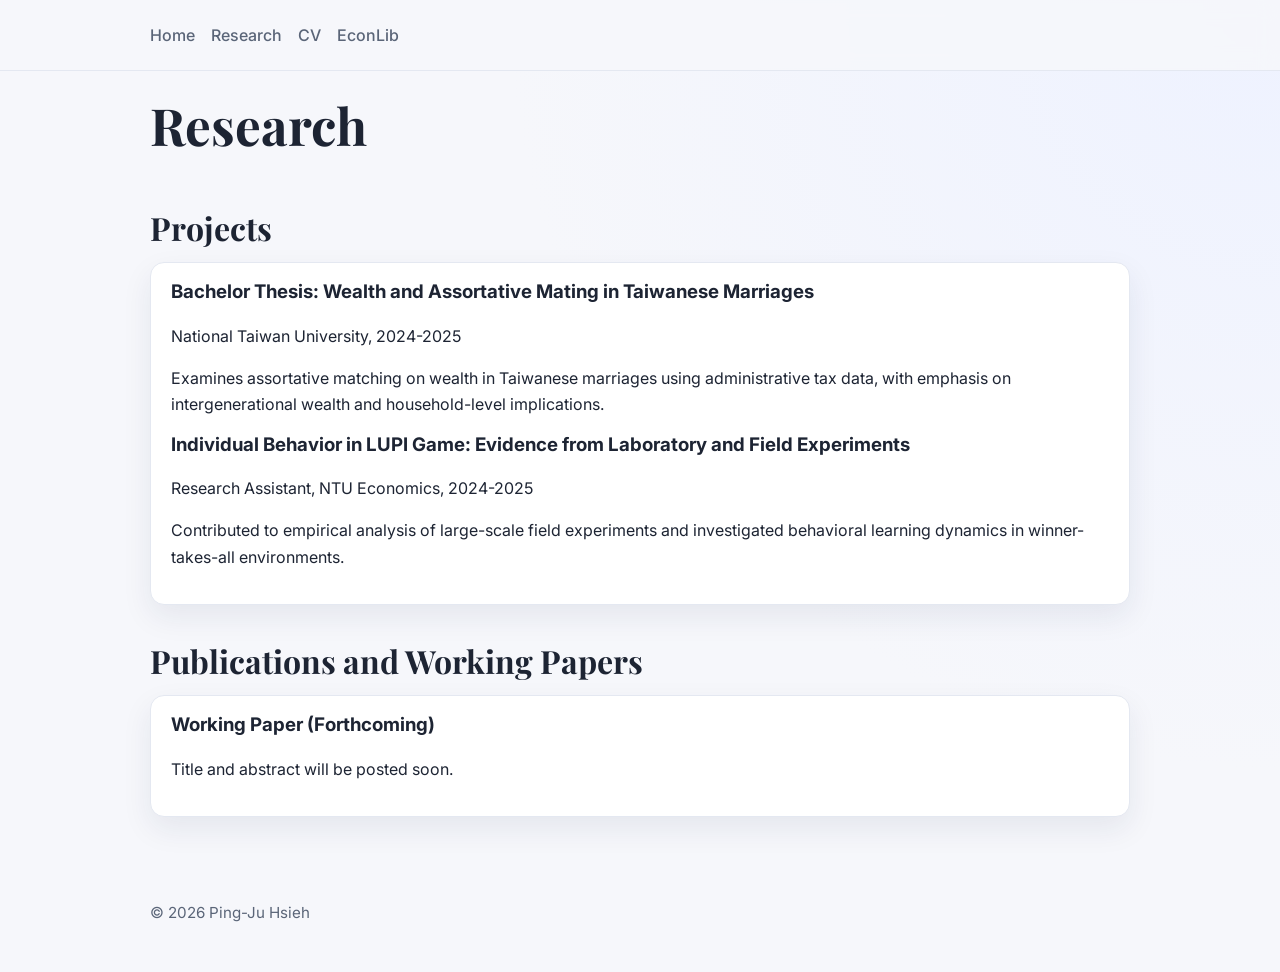
==== research.html @ 2653a3c8 "update" ====
<!DOCTYPE html>
<html lang="en">
<head>
  <meta charset="UTF-8">
  <meta name="viewport" content="width=device-width, initial-scale=1.0">
  <title>Ping-Ju Hsieh | Research</title>
  <meta name="description" content="Research projects and publications of Ping-Ju Hsieh.">
  <link rel="preconnect" href="https://fonts.googleapis.com">
  <link rel="preconnect" href="https://fonts.gstatic.com" crossorigin>
  <link href="https://fonts.googleapis.com/css2?family=Inter:wght@300;400;500;600&family=Playfair+Display:wght@500;700&display=swap" rel="stylesheet">
  <link rel="stylesheet" href="styles.css">
</head>
<body>
  <header class="site-header">
    <div class="container nav-wrap">
      <button class="menu-toggle" aria-label="Toggle menu" aria-expanded="false">Menu</button>
      <nav class="site-nav" id="site-nav">
        <a href="index.html">Home</a>
        <a href="research.html">Research</a>
        <a href="doc/cv_academics.pdf" target="_blank" rel="noopener noreferrer">CV</a>
        <a href="https://github.com/pingjuhsieh/Econlib-lean" target="_blank" rel="noopener noreferrer">EconLib</a>
      </nav>
    </div>
  </header>

  <main class="container layout">
    <section class="section">
      <h1>Research</h1>
      <p class="lead">
      </p>
    </section>

    <section class="section">
      <h2>Projects</h2>
      <div class="card">
        <article class="research-item">
          <h3>Bachelor Thesis: Wealth and Assortative Mating in Taiwanese Marriages</h3>
          <p class="research-meta">National Taiwan University, 2024-2025</p>
          <p>
            Examines assortative matching on wealth in Taiwanese marriages using administrative tax data,
            with emphasis on intergenerational wealth and household-level implications.
          </p>
        </article>

        <article class="research-item">
          <h3>Individual Behavior in LUPI Game: Evidence from Laboratory and Field Experiments</h3>
          <p class="research-meta">Research Assistant, NTU Economics, 2024-2025</p>
          <p>
            Contributed to empirical analysis of large-scale field experiments and investigated
            behavioral learning dynamics in winner-takes-all environments.
          </p>
        </article>
      </div>
    </section>

    <section class="section">
      <h2>Publications and Working Papers</h2>
      <div class="card">
        <article class="research-item">
          <h3>Working Paper (Forthcoming)</h3>
          <p class="research-meta">Title and abstract will be posted soon.</p>
        </article>
      </div>
    </section>
  </main>

  <footer class="site-footer">
    <div class="container">
      <p>&copy; <span id="year"></span> Ping-Ju Hsieh</p>
    </div>
  </footer>

  <script src="script.js"></script>
</body>
</html>
---- styles.css ----
:root {
  --bg: #f6f7fb;
  --surface: #ffffff;
  --text: #1d2433;
  --muted: #5a6578;
  --primary: #1f4aa8;
  --primary-2: #2d66dd;
  --border: #e4e8f1;
  --shadow: 0 12px 30px rgba(31, 41, 75, 0.08);
  --radius: 14px;
}

* {
  box-sizing: border-box;
}

html {
  scroll-behavior: smooth;
}

body {
  margin: 0;
  font-family: Inter, -apple-system, BlinkMacSystemFont, "Segoe UI", sans-serif;
  background: radial-gradient(circle at top right, #eef2ff 0%, var(--bg) 48%);
  color: var(--text);
  line-height: 1.65;
}

.container {
  width: min(980px, 92%);
  margin: 0 auto;
}

.site-header {
  position: sticky;
  top: 0;
  z-index: 10;
  backdrop-filter: blur(10px);
  background: rgba(246, 247, 251, 0.85);
  border-bottom: 1px solid var(--border);
}

.nav-wrap {
  display: flex;
  align-items: center;
  justify-content: space-between;
  min-height: 70px;
}

.brand {
  font-family: "Playfair Display", Georgia, serif;
  font-size: 1.35rem;
  text-decoration: none;
  color: var(--text);
}

.site-nav {
  display: flex;
  gap: 1rem;
}

.site-nav a {
  color: var(--muted);
  text-decoration: none;
  font-weight: 500;
}

.site-nav a:hover {
  color: var(--primary);
}

.menu-toggle {
  display: none;
}

.hero {
  padding: 6.5rem 0 3rem;
}

.eyebrow {
  text-transform: uppercase;
  letter-spacing: 0.08em;
  color: var(--primary);
  font-weight: 700;
  font-size: 0.78rem;
}

h1,
h2,
h3 {
  margin-top: 0;
  line-height: 1.2;
}

h1 {
  font-family: "Playfair Display", Georgia, serif;
  font-size: clamp(2rem, 5vw, 3.2rem);
  margin-bottom: 1rem;
}

h2 {
  font-family: "Playfair Display", Georgia, serif;
  font-size: clamp(1.5rem, 3vw, 2rem);
  margin-bottom: 0.9rem;
}

.lead {
  color: var(--muted);
  max-width: 700px;
}

.hero-actions {
  margin-top: 1.8rem;
  display: flex;
  gap: 0.8rem;
  flex-wrap: wrap;
}

.btn {
  display: inline-block;
  padding: 0.66rem 1rem;
  border-radius: 10px;
  font-weight: 600;
  text-decoration: none;
  border: 1px solid transparent;
}

.btn-primary {
  background: linear-gradient(135deg, var(--primary), var(--primary-2));
  color: #fff;
}

.btn-ghost {
  border-color: var(--border);
  color: var(--text);
  background: var(--surface);
}

.section {
  padding: 1.5rem 0 0.8rem;
}

.card {
  background: var(--surface);
  border: 1px solid var(--border);
  border-radius: var(--radius);
  padding: 1.15rem 1.25rem;
  box-shadow: var(--shadow);
}

.grid {
  display: grid;
  grid-template-columns: repeat(12, 1fr);
  gap: 1rem;
}

.project {
  grid-column: span 4;
}

.project .meta {
  color: var(--muted);
  font-size: 0.92rem;
}

.project a {
  color: var(--primary);
  font-weight: 600;
  text-decoration: none;
}

.project a:hover {
  text-decoration: underline;
}

.cv-highlights {
  margin: 0.8rem 0 0;
  padding-left: 1.1rem;
}

.site-footer {
  margin-top: 2.2rem;
  padding: 1.2rem 0 2rem;
  color: var(--muted);
  font-size: 0.95rem;
}

@media (max-width: 860px) {
  .project {
    grid-column: span 6;
  }
}

@media (max-width: 640px) {
  .menu-toggle {
    display: inline-block;
    border: 1px solid var(--border);
    background: var(--surface);
    color: var(--text);
    border-radius: 10px;
    padding: 0.45rem 0.75rem;
    font-weight: 600;
  }

  .site-nav {
    display: none;
    position: absolute;
    right: 4%;
    top: 60px;
    flex-direction: column;
    padding: 0.8rem;
    background: var(--surface);
    border: 1px solid var(--border);
    border-radius: 12px;
    box-shadow: var(--shadow);
  }

  .site-nav.open {
    display: flex;
  }

  .project {
    grid-column: span 12;
  }
}
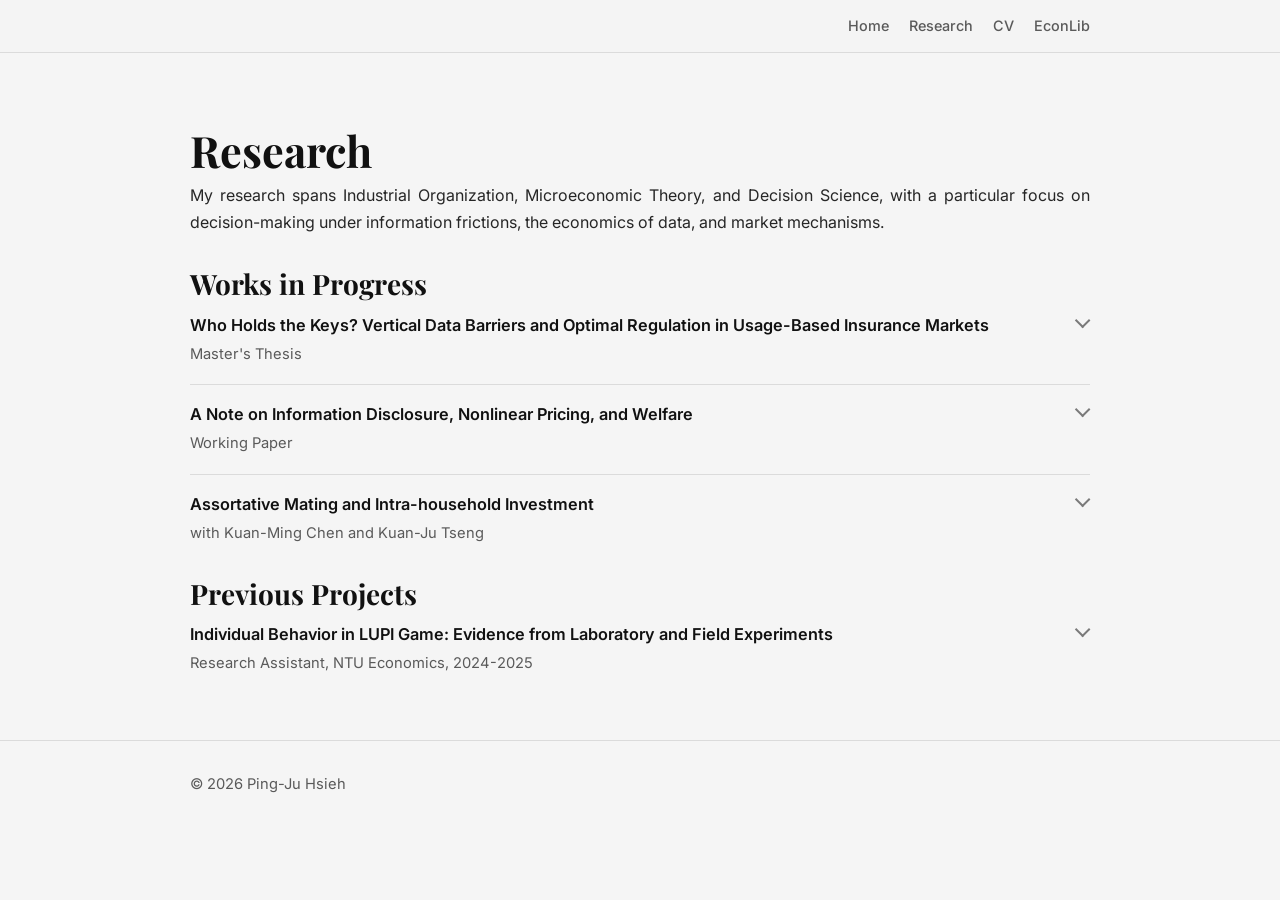
==== commit 6f61d77f: "update research page toggles and typography Made-with: Cursor" ====
--- a/research.html
+++ b/research.html
@@ -26,40 +26,60 @@
   <main class="container layout">
     <section class="section">
       <h1>Research</h1>
-      <p class="lead">
+      <p class="lead full-width-lead">
+        My research spans Industrial Organization, Microeconomic Theory, and Decision Science, with a particular focus on decision-making under information frictions, the economics of data, and market mechanisms.
       </p>
     </section>
 
     <section class="section">
-      <h2>Projects</h2>
+      <h2>Works in Progress</h2>
       <div class="card">
-        <article class="research-item">
-          <h3>Bachelor Thesis: Wealth and Assortative Mating in Taiwanese Marriages</h3>
-          <p class="research-meta">National Taiwan University, 2024-2025</p>
+        <details class="research-toggle research-item">
+          <summary>
+            <span class="toggle-title">Who Holds the Keys? Vertical Data Barriers and Optimal Regulation in Usage-Based Insurance Markets</span>
+            <span class="research-meta">Master's Thesis</span>
+          </summary>
           <p>
-            Examines assortative matching on wealth in Taiwanese marriages using administrative tax data,
-            with emphasis on intergenerational wealth and household-level implications.
+            This project examines the stagnation of UBI adoption caused by vertical data barriers. I hypothesize that the interaction between dynamic friction (the Ratchet Effect) and vertical friction (Double Marginalization) distorts optimal contracts. By modeling the relationship between monopolistic insurers and data intermediaries, this research evaluates how data-sharing regulations and strategic fuzziness impact consumer welfare.
           </p>
-        </article>
+        </details>
 
-        <article class="research-item">
-          <h3>Individual Behavior in LUPI Game: Evidence from Laboratory and Field Experiments</h3>
-          <p class="research-meta">Research Assistant, NTU Economics, 2024-2025</p>
+        <details class="research-toggle research-item">
+          <summary>
+            <span class="toggle-title">A Note on Information Disclosure, Nonlinear Pricing, and Welfare</span>
+            <span class="research-meta">Working Paper</span>
+          </summary>
+          <p>
+            This research investigates the welfare effects of ex-ante information disclosure within a nonlinear pricing model utilizing a general information structure. I demonstrate that the expected welfare change can be exactly decomposed into a first-order expansion dividend and a second-order variance penalty. The findings highlight the structural asymmetry where informational risk is disproportionately shifted onto the agent.
+          </p>
+        </details>
+
+        <details class="research-toggle research-item">
+          <summary>
+            <span class="toggle-title">Assortative Mating and Intra-household Investment</span>
+            <span class="research-meta">with Kuan-Ming Chen and Kuan-Ju Tseng</span>
+          </summary>
+          <p>
+            This study explores pre-marriage assortative mating and post-marriage investment behaviors. Utilizing comprehensive administrative tax data from Taiwan, we investigate how individual and parental wealth influence partner selection. Furthermore, we analyze how post-marriage wealth management affects the overall distribution of wealth.
+          </p>
+        </details>
+
+      </div>
+    </section>
+
+    <section class="section">
+      <h2>Previous Projects</h2>
+      <div class="card">
+        <details class="research-toggle research-item">
+          <summary>
+            <span class="toggle-title">Individual Behavior in LUPI Game: Evidence from Laboratory and Field Experiments</span>
+            <span class="research-meta">Research Assistant, NTU Economics, 2024-2025</span>
+          </summary>
           <p>
             Contributed to empirical analysis of large-scale field experiments and investigated
             behavioral learning dynamics in winner-takes-all environments.
           </p>
-        </article>
-      </div>
-    </section>
-
-    <section class="section">
-      <h2>Publications and Working Papers</h2>
-      <div class="card">
-        <article class="research-item">
-          <h3>Working Paper (Forthcoming)</h3>
-          <p class="research-meta">Title and abstract will be posted soon.</p>
-        </article>
+        </details>
       </div>
     </section>
   </main>
@@ -72,4 +92,4 @@
 
   <script src="script.js"></script>
 </body>
-</html>
+</html>
--- a/styles.css
+++ b/styles.css
@@ -1,13 +1,11 @@
 :root {
-  --bg: #f6f7fb;
-  --surface: #ffffff;
-  --text: #1d2433;
-  --muted: #5a6578;
-  --primary: #1f4aa8;
-  --primary-2: #2d66dd;
-  --border: #e4e8f1;
-  --shadow: 0 12px 30px rgba(31, 41, 75, 0.08);
-  --radius: 14px;
+  --bg: #f5f5f5;
+  --surface: #f5f5f5;
+  --text: #111111;
+  --muted: #5a5a5a;
+  --primary: #111111;
+  --border: #dbdbdb;
+  --radius: 8px;
 }
 
 * {
@@ -21,13 +19,17 @@
 body {
   margin: 0;
   font-family: Inter, -apple-system, BlinkMacSystemFont, "Segoe UI", sans-serif;
-  background: radial-gradient(circle at top right, #eef2ff 0%, var(--bg) 48%);
-  color: var(--text);
-  line-height: 1.65;
+  background: var(--bg);
+  color: var(--text);
+  line-height: 1.7;
+}
+
+p {
+  text-align: justify;
 }
 
 .container {
-  width: min(980px, 92%);
+  width: min(900px, 92%);
   margin: 0 auto;
 }
 
@@ -35,191 +37,255 @@
   position: sticky;
   top: 0;
   z-index: 10;
-  backdrop-filter: blur(10px);
-  background: rgba(246, 247, 251, 0.85);
+  background: rgba(245, 245, 245, 0.95);
   border-bottom: 1px solid var(--border);
 }
 
 .nav-wrap {
   display: flex;
   align-items: center;
-  justify-content: space-between;
-  min-height: 70px;
-}
-
-.brand {
-  font-family: "Playfair Display", Georgia, serif;
-  font-size: 1.35rem;
-  text-decoration: none;
-  color: var(--text);
+  justify-content: flex-end;
+  gap: 1rem;
+  min-height: 52px;
+  padding: 0.5rem 0;
 }
 
 .site-nav {
   display: flex;
-  gap: 1rem;
+  gap: 1.25rem;
 }
 
 .site-nav a {
   color: var(--muted);
   text-decoration: none;
+  font-size: 0.9rem;
   font-weight: 500;
 }
 
 .site-nav a:hover {
-  color: var(--primary);
+  color: var(--text);
 }
 
 .menu-toggle {
   display: none;
 }
 
+.layout {
+  padding: 3rem 0 1.5rem;
+}
+
 .hero {
-  padding: 6.5rem 0 3rem;
-}
-
-.eyebrow {
-  text-transform: uppercase;
-  letter-spacing: 0.08em;
-  color: var(--primary);
-  font-weight: 700;
-  font-size: 0.78rem;
+  display: grid;
+  grid-template-columns: minmax(140px, 20vw) 1fr;
+  gap: clamp(1rem, 2.5vw, 2rem);
+  align-items: center;
+  padding-bottom: 2rem;
+  border-bottom: 1px solid var(--border);
+}
+
+.portrait-wrap {
+  width: clamp(140px, 20vw, 195px);
+  aspect-ratio: 4 / 5;
+  border: 1px solid var(--border);
+  overflow: hidden;
+  background: #ececec;
+  justify-self: center;
+}
+
+.portrait {
+  width: 100%;
+  height: 100%;
+  object-fit: cover;
 }
 
 h1,
 h2,
 h3 {
   margin-top: 0;
-  line-height: 1.2;
+  line-height: 1.25;
 }
 
 h1 {
+  margin-bottom: 0.35rem;
   font-family: "Playfair Display", Georgia, serif;
-  font-size: clamp(2rem, 5vw, 3.2rem);
-  margin-bottom: 1rem;
+  font-size: clamp(1.9rem, 5vw, 2.7rem);
 }
 
 h2 {
+  margin-bottom: 0.65rem;
   font-family: "Playfair Display", Georgia, serif;
-  font-size: clamp(1.5rem, 3vw, 2rem);
-  margin-bottom: 0.9rem;
+  font-size: clamp(1.35rem, 3vw, 1.75rem);
+}
+
+h3 {
+  margin-bottom: 0.2rem;
+  font-size: 1.02rem;
+  font-weight: 600;
+}
+
+.subtitle {
+  margin: 0 0 0.8rem;
+  color: var(--muted);
+  font-size: 0.95rem;
 }
 
 .lead {
-  color: var(--muted);
-  max-width: 700px;
+  margin: 0;
+  color: #262626;
+  max-width: 640px;
+}
+
+.full-width-lead {
+  max-width: none;
 }
 
 .hero-actions {
-  margin-top: 1.8rem;
+  margin-top: 1.1rem;
   display: flex;
-  gap: 0.8rem;
+  gap: 0.55rem;
   flex-wrap: wrap;
 }
 
 .btn {
   display: inline-block;
-  padding: 0.66rem 1rem;
-  border-radius: 10px;
-  font-weight: 600;
+  padding: 0.5rem 0.78rem;
+  border-radius: 6px;
+  border: 1px solid transparent;
   text-decoration: none;
-  border: 1px solid transparent;
+  font-size: 0.9rem;
 }
 
 .btn-primary {
-  background: linear-gradient(135deg, var(--primary), var(--primary-2));
-  color: #fff;
+  background: var(--primary);
+  border-color: var(--primary);
+  color: #ffffff;
 }
 
 .btn-ghost {
   border-color: var(--border);
   color: var(--text);
-  background: var(--surface);
+  background: #ffffff;
 }
 
 .section {
-  padding: 1.5rem 0 0.8rem;
+  padding: 1.35rem 0 0.5rem;
 }
 
 .card {
   background: var(--surface);
-  border: 1px solid var(--border);
-  border-radius: var(--radius);
-  padding: 1.15rem 1.25rem;
-  box-shadow: var(--shadow);
-}
-
-.grid {
-  display: grid;
-  grid-template-columns: repeat(12, 1fr);
-  gap: 1rem;
-}
-
-.project {
-  grid-column: span 4;
-}
-
-.project .meta {
+  border: 0;
+  border-radius: 0;
+  padding: 0;
+}
+
+.research-item + .research-item {
+  margin-top: 1.1rem;
+  padding-top: 1rem;
+  border-top: 1px solid var(--border);
+}
+
+.research-toggle summary {
+  cursor: pointer;
+  list-style: none;
+  position: relative;
+  padding-right: 1.4rem;
+}
+
+.research-toggle summary::-webkit-details-marker {
+  display: none;
+}
+
+.research-toggle summary::after {
+  content: "";
+  position: absolute;
+  right: 0.1rem;
+  top: 0.2rem;
+  width: 0.58rem;
+  height: 0.58rem;
+  border-right: 2px solid #7a7a7a;
+  border-bottom: 2px solid #7a7a7a;
+  transform: rotate(45deg);
+  transition: transform 0.15s ease;
+}
+
+.research-toggle[open] summary::after {
+  transform: rotate(225deg);
+}
+
+.toggle-title {
+  display: inline-block;
+  font-size: 1.02rem;
+  font-weight: 600;
+  color: var(--text);
+}
+
+.research-toggle summary .research-meta {
+  display: block;
+  margin-top: 0.15rem;
+}
+
+.research-toggle > p {
+  margin: 0.65rem 0 0;
+}
+
+.research-meta,
+.note {
   color: var(--muted);
   font-size: 0.92rem;
 }
 
-.project a {
-  color: var(--primary);
-  font-weight: 600;
-  text-decoration: none;
-}
-
-.project a:hover {
-  text-decoration: underline;
-}
-
-.cv-highlights {
-  margin: 0.8rem 0 0;
-  padding-left: 1.1rem;
-}
-
 .site-footer {
-  margin-top: 2.2rem;
-  padding: 1.2rem 0 2rem;
-  color: var(--muted);
-  font-size: 0.95rem;
-}
-
-@media (max-width: 860px) {
-  .project {
-    grid-column: span 6;
+  margin-top: 2rem;
+  padding: 1rem 0 1.8rem;
+  border-top: 1px solid var(--border);
+  color: var(--muted);
+  font-size: 0.92rem;
+}
+
+@media (max-width: 820px) {
+  .hero {
+    grid-template-columns: 1fr;
+    gap: 1rem;
+  }
+
+  .portrait-wrap {
+    width: clamp(140px, 40vw, 210px);
+    justify-self: center;
   }
 }
 
 @media (max-width: 640px) {
+  .nav-wrap {
+    justify-content: flex-start;
+    min-height: 52px;
+    padding: 0.35rem 0;
+    gap: 0.5rem;
+  }
+
   .menu-toggle {
     display: inline-block;
+    margin-right: auto;
     border: 1px solid var(--border);
     background: var(--surface);
     color: var(--text);
-    border-radius: 10px;
-    padding: 0.45rem 0.75rem;
-    font-weight: 600;
+    border-radius: 8px;
+    padding: 0.42rem 0.7rem;
+    font-size: 0.9rem;
   }
 
   .site-nav {
     display: none;
     position: absolute;
     right: 4%;
-    top: 60px;
+    top: 58px;
     flex-direction: column;
-    padding: 0.8rem;
+    padding: 0.75rem;
     background: var(--surface);
     border: 1px solid var(--border);
-    border-radius: 12px;
-    box-shadow: var(--shadow);
+    border-radius: 8px;
   }
 
   .site-nav.open {
     display: flex;
   }
-
-  .project {
-    grid-column: span 12;
-  }
-}
+}
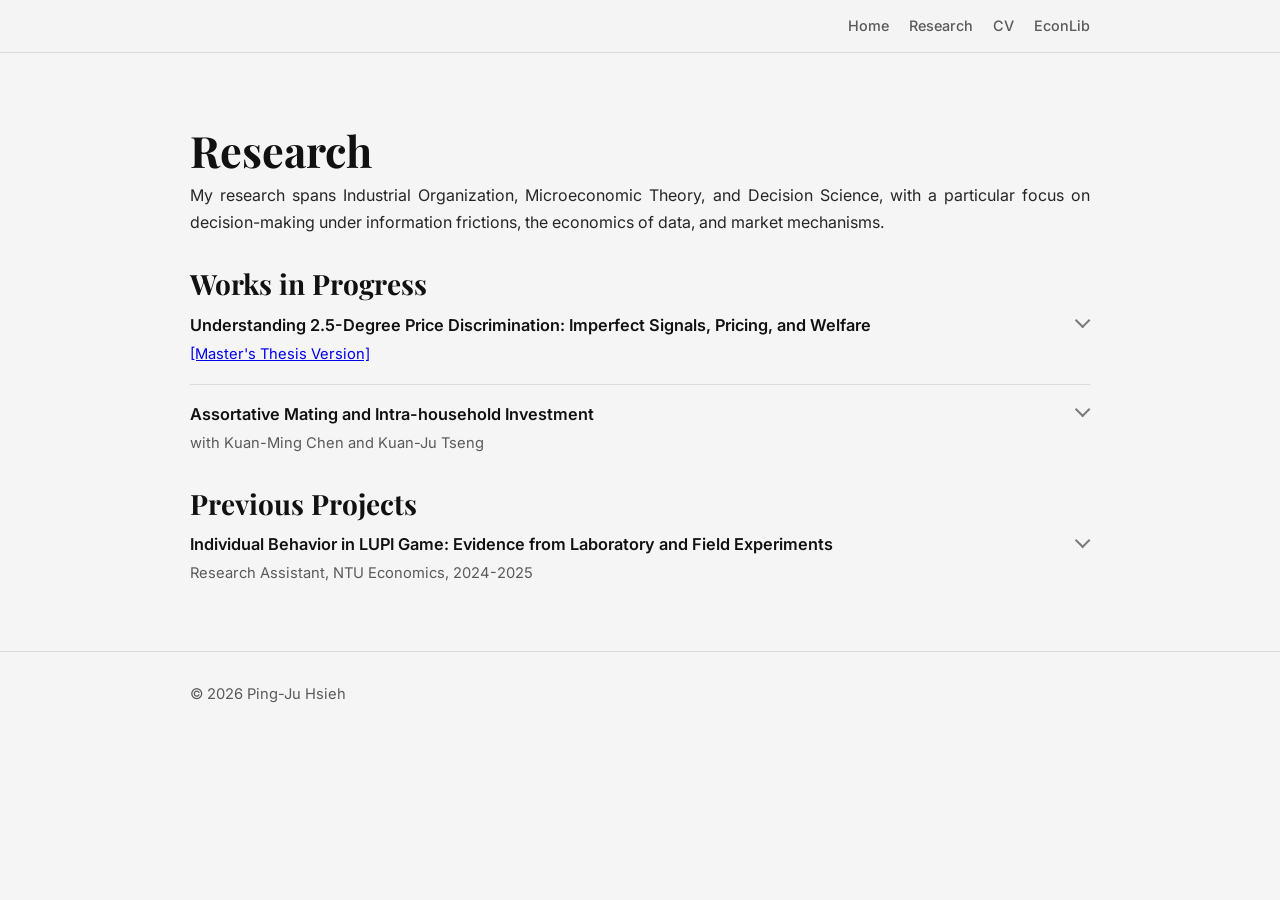
==== commit 722a8021: "new" ====
--- a/research.html
+++ b/research.html
@@ -34,7 +34,7 @@
     <section class="section">
       <h2>Works in Progress</h2>
       <div class="card">
-        <details class="research-toggle research-item">
+        <!-- <details class="research-toggle research-item">
           <summary>
             <span class="toggle-title">Who Holds the Keys? Vertical Data Barriers and Optimal Regulation in Usage-Based Insurance Markets</span>
             <span class="research-meta">Master's Thesis</span>
@@ -42,12 +42,12 @@
           <p>
             This project examines the stagnation of UBI adoption caused by vertical data barriers. I hypothesize that the interaction between dynamic friction (the Ratchet Effect) and vertical friction (Double Marginalization) distorts optimal contracts. By modeling the relationship between monopolistic insurers and data intermediaries, this research evaluates how data-sharing regulations and strategic fuzziness impact consumer welfare.
           </p>
-        </details>
+        </details> -->
 
         <details class="research-toggle research-item">
           <summary>
-            <span class="toggle-title">A Note on Information Disclosure, Nonlinear Pricing, and Welfare</span>
-            <span class="research-meta">Working Paper</span>
+            <span class="toggle-title">Understanding 2.5-Degree Price Discrimination: Imperfect Signals, Pricing, and Welfare</span>
+            <span class="research-meta"> <a href="doc/Understanding 2 and half price discrimination.pdf" target="_blank" rel="noopener noreferrer">[Master's Thesis Version]</a></span>
           </summary>
           <p>
             This research investigates the welfare effects of ex-ante information disclosure within a nonlinear pricing model utilizing a general information structure. I demonstrate that the expected welfare change can be exactly decomposed into a first-order expansion dividend and a second-order variance penalty. The findings highlight the structural asymmetry where informational risk is disproportionately shifted onto the agent.
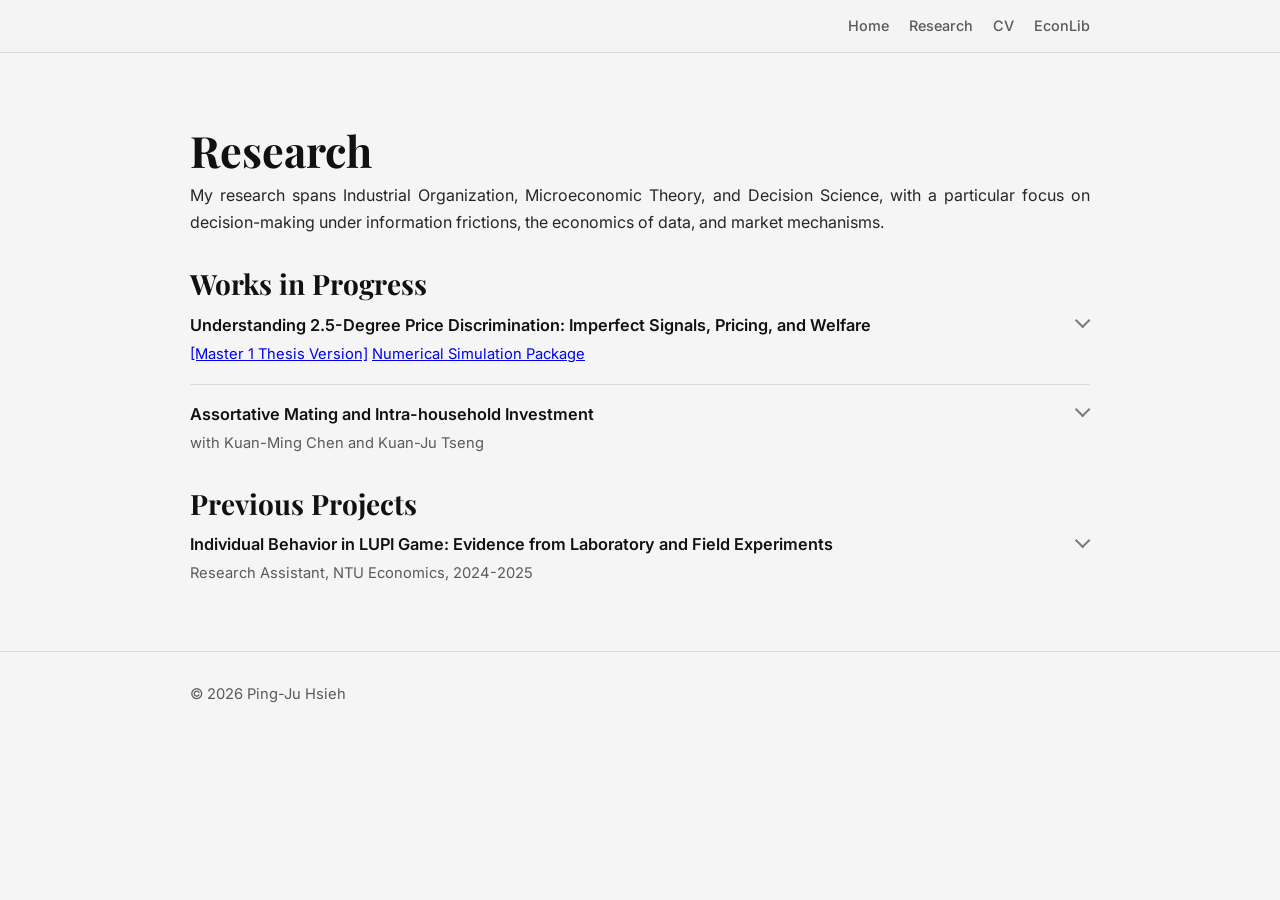
==== commit 2360af07: "update" ====
--- a/research.html
+++ b/research.html
@@ -47,10 +47,10 @@
         <details class="research-toggle research-item">
           <summary>
             <span class="toggle-title">Understanding 2.5-Degree Price Discrimination: Imperfect Signals, Pricing, and Welfare</span>
-            <span class="research-meta"> <a href="doc/Understanding 2 and half price discrimination.pdf" target="_blank" rel="noopener noreferrer">[Master's Thesis Version]</a></span>
+            <span class="research-meta"> <a href="doc/M1 Thesis Pingju Hsieh_v2.pdf" target="_blank" rel="noopener noreferrer">[Master 1 Thesis Version]</a> <a href="https://github.com/pingjuhsieh/Understanding-2.5-Degree-Price-Discrimination" target="_blank" rel="noopener noreferrer">Numerical Simulation Package</a></span>
           </summary>
           <p>
-            This research investigates the welfare effects of ex-ante information disclosure within a nonlinear pricing model utilizing a general information structure. I demonstrate that the expected welfare change can be exactly decomposed into a first-order expansion dividend and a second-order variance penalty. The findings highlight the structural asymmetry where informational risk is disproportionately shifted onto the agent.
+            This research studies 2.5-degree price discrimination: a monopolist observes an imperfect public signal about consumer types and responds with a nonlinear menu, combining coarse segmentation with residual screening. Posterior virtual valuations satisfy a Bayes martingale property, so the signal is a mean-preserving spread of virtual values across signal realizations. Welfare can rise only when this spread triggers market shutdown for some type–signal pairs; otherwise total welfare falls. We decompose the welfare change into an expansion dividend and a variance penalty, and show that consumers bear twice the social variance cost while the firm earns a variance premium.
           </p>
         </details>
 
